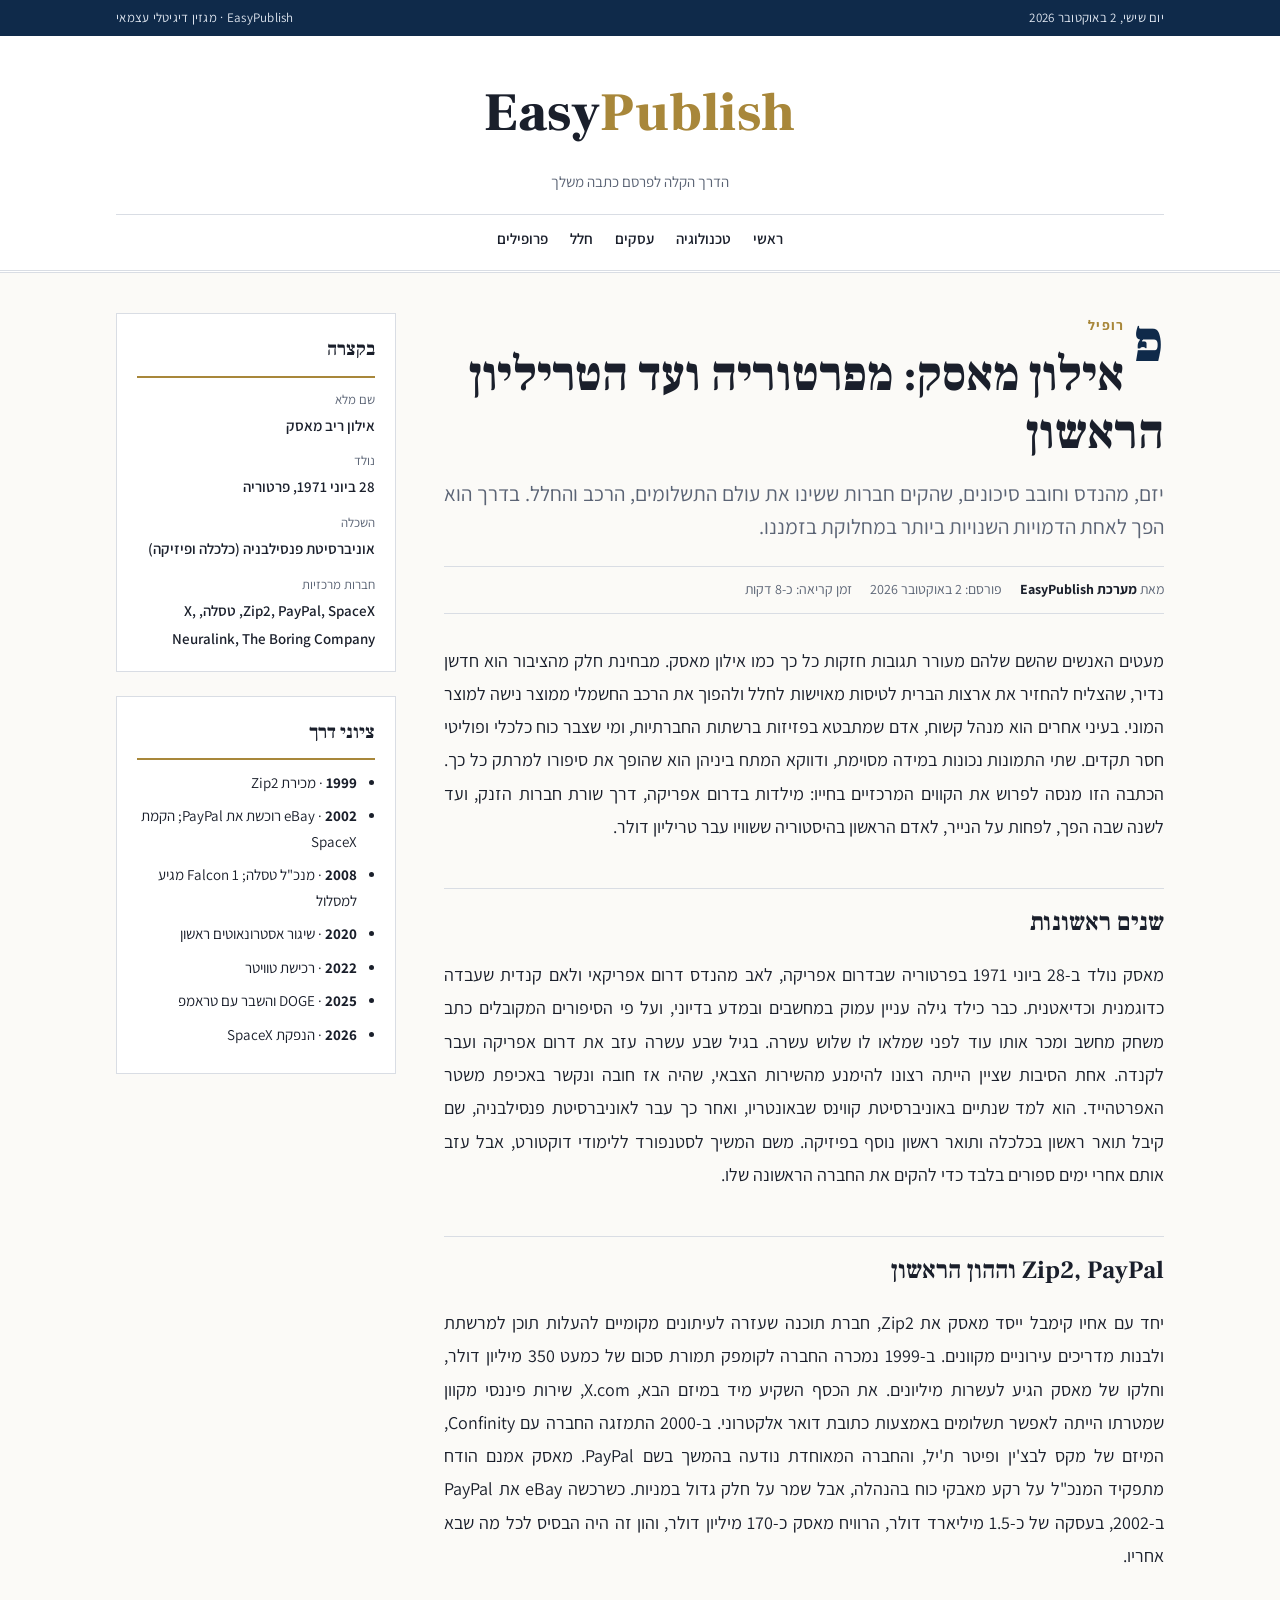
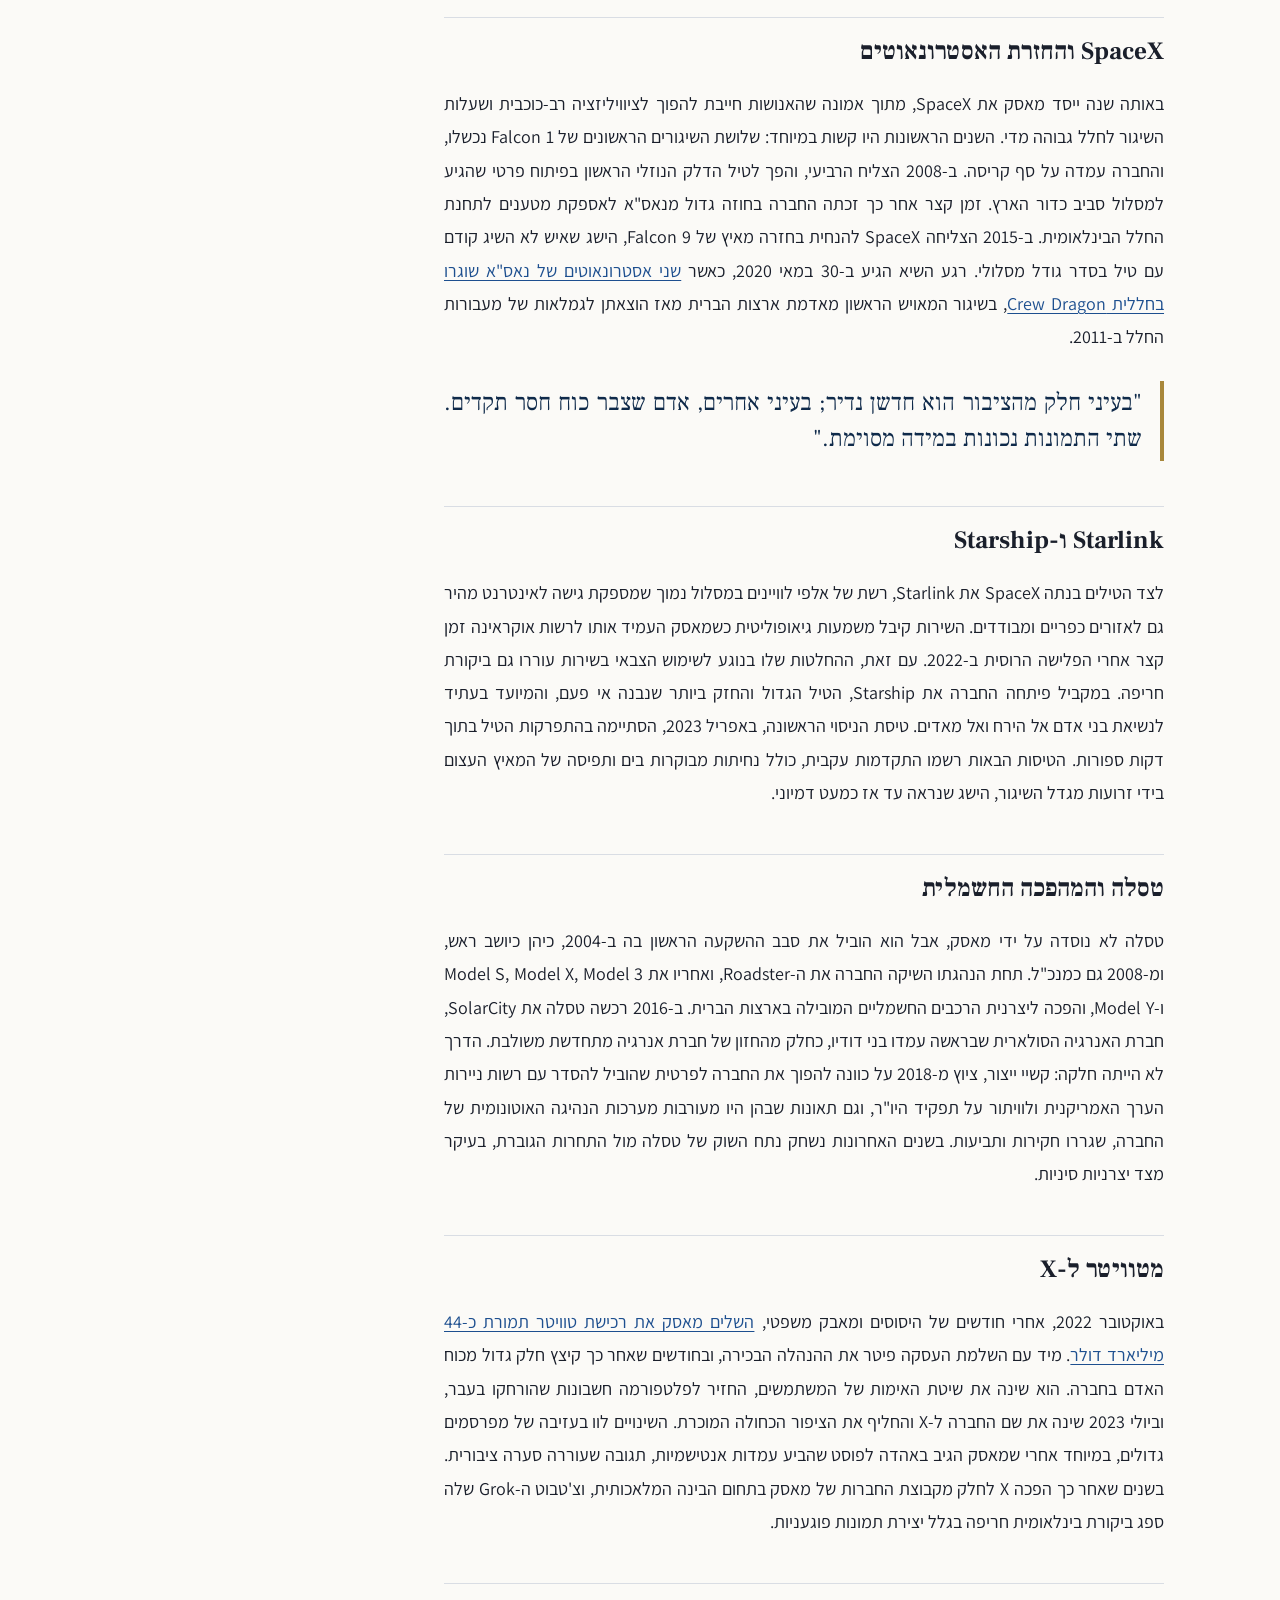
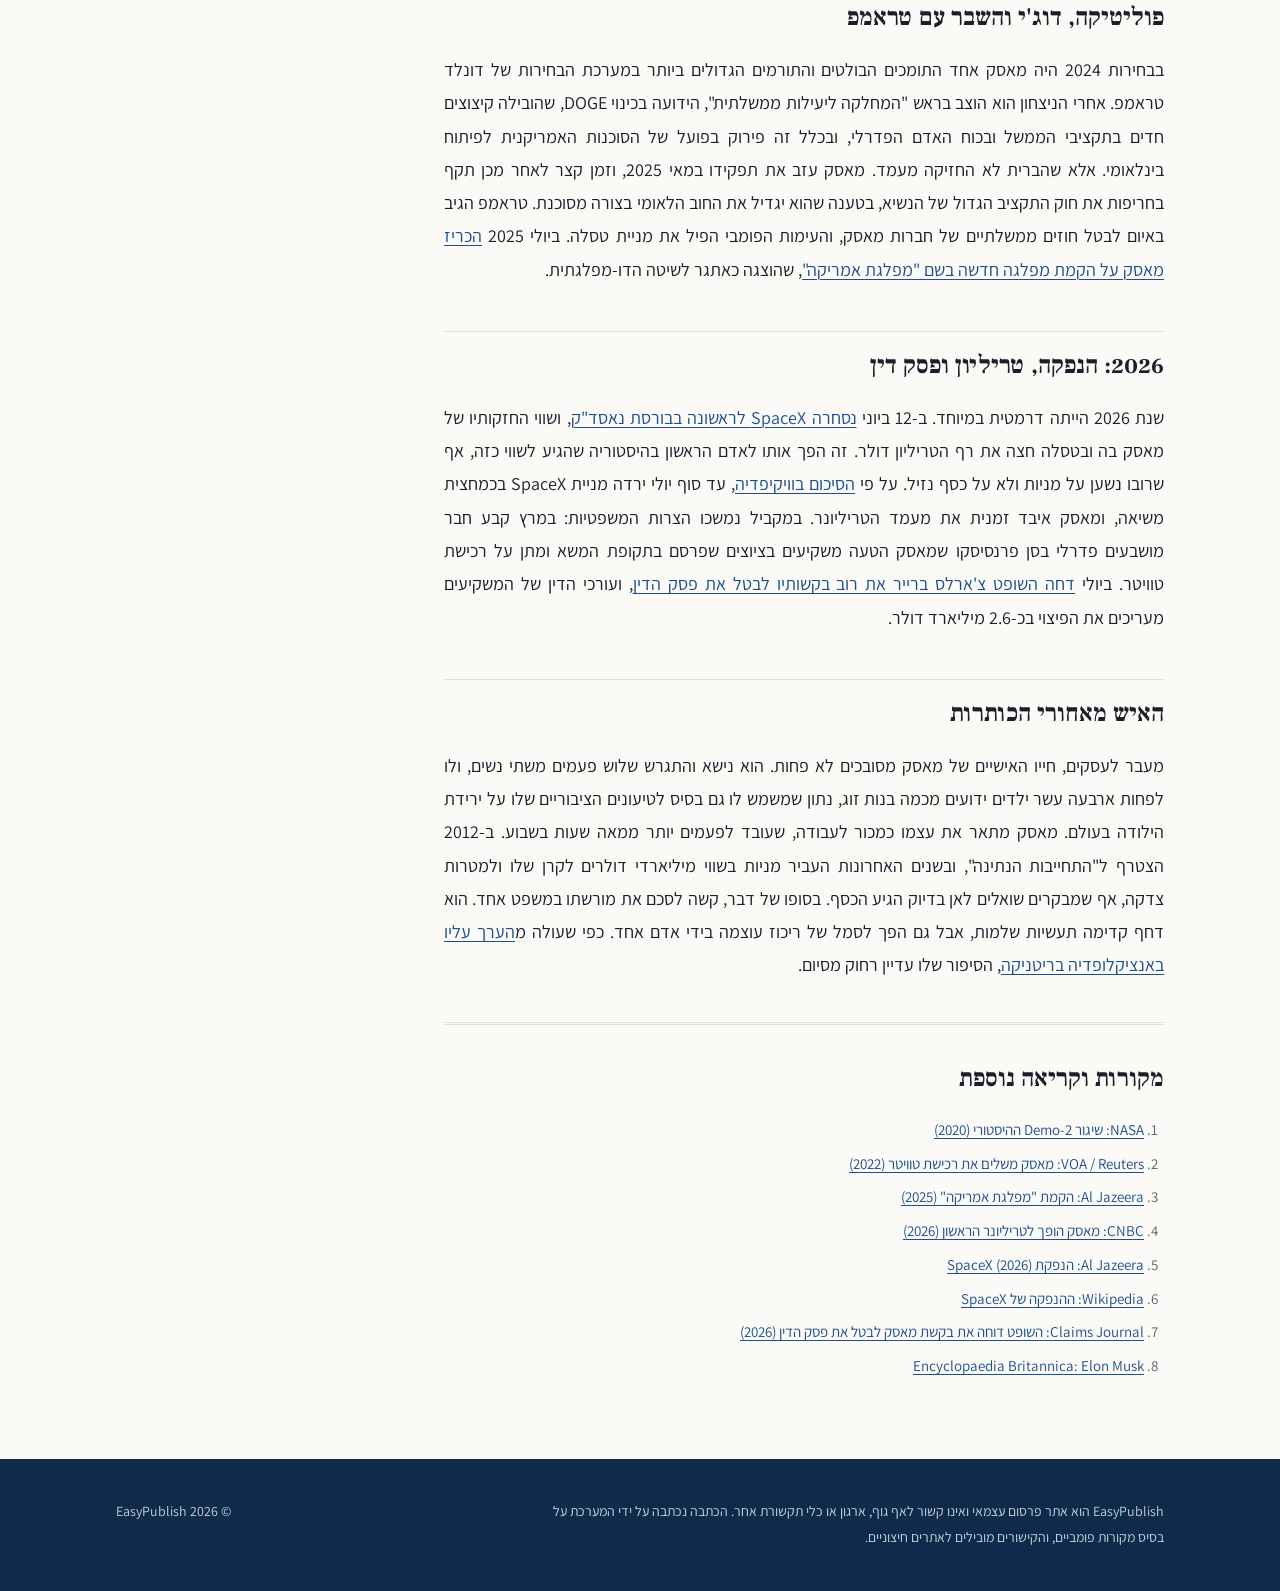
==== index.html @ aef3d110 "Add files via upload" ====
<!doctype html>
<html lang="he" dir="rtl">
<head>
<meta charset="utf-8">
<meta name="viewport" content="width=device-width, initial-scale=1">
<title>EasyPublish | אילון מאסק</title>
<meta name="description" content="אילון מאסק: מפרטוריה ועד הטריליון הראשון. כתבה מקורית ב-EasyPublish.">
<link rel="preconnect" href="https://fonts.googleapis.com">
<link rel="preconnect" href="https://fonts.gstatic.com" crossorigin>
<link href="https://fonts.googleapis.com/css2?family=Frank+Ruhl+Libre:wght@500;700;900&family=Assistant:wght@400;600;700&display=swap" rel="stylesheet">
<style>
  :root{
    --ink:#1a1f2b; --muted:#5b6475; --line:#d9dde4; --paper:#fbfaf7; --navy:#0f2a4a; --accent:#a8873a; --link:#1d4f8f; --card:#ffffff;
  }
  @media (prefers-color-scheme: dark){
    :root:not([data-theme="light"]){
      --ink:#e8eaee; --muted:#a3abb9; --line:#2c3442; --paper:#11151c; --navy:#0b1d33; --accent:#c9a65a; --link:#8db8f0; --card:#171c25;
    }
  }
  *{box-sizing:border-box}
  body{margin:0;background:var(--paper);color:var(--ink);font-family:"Assistant",system-ui,sans-serif;line-height:1.85;font-size:18px}
  a{color:var(--link);text-decoration:underline;text-decoration-thickness:1px;text-underline-offset:3px}
  a:hover{text-decoration-thickness:2px}
  .topbar{background:var(--navy);color:#dfe6f0;font-size:13px;letter-spacing:.02em}
  .topbar .wrap{display:flex;justify-content:space-between;gap:12px;padding:6px 16px;flex-wrap:wrap}
  header.masthead{border-bottom:3px double var(--line);background:var(--card)}
  .masthead .wrap{text-align:center;padding:28px 16px 18px}
  .brand{font-family:"Frank Ruhl Libre",serif;font-weight:900;font-size:clamp(34px,6vw,54px);letter-spacing:.01em;margin:0;color:var(--ink)}
  .brand span{color:var(--accent)}
  .tagline{margin:4px 0 0;color:var(--muted);font-size:15px}
  nav.sections{border-top:1px solid var(--line);margin-top:18px;padding-top:10px;display:flex;justify-content:center;gap:22px;flex-wrap:wrap;font-weight:600;font-size:15px}
  nav.sections a{color:var(--ink);text-decoration:none}
  .wrap{max-width:1080px;margin:0 auto}
  main .wrap{display:grid;grid-template-columns:minmax(0,1fr) 280px;gap:48px;padding:40px 16px 64px}
  @media (max-width:860px){main .wrap{grid-template-columns:1fr;gap:32px}}
  .kicker{color:var(--accent);font-weight:700;font-size:14px;letter-spacing:.08em;margin:0 0 8px}
  h1{font-family:"Frank Ruhl Libre",serif;font-weight:900;font-size:clamp(32px,5vw,48px);line-height:1.2;margin:0 0 14px}
  .dek{font-size:21px;color:var(--muted);margin:0 0 22px;line-height:1.6}
  .byline{display:flex;gap:10px 18px;flex-wrap:wrap;font-size:14px;color:var(--muted);border-top:1px solid var(--line);border-bottom:1px solid var(--line);padding:10px 0;margin-bottom:30px}
  .byline strong{color:var(--ink)}
  article p{margin:0 0 1.3em;text-align:justify}
  article p:first-of-type::first-letter{font-family:"Frank Ruhl Libre",serif;float:right;font-size:4.2em;line-height:.85;margin:6px 0 0 10px;color:var(--navy);font-weight:900}
  @media (prefers-color-scheme: dark){:root:not([data-theme="light"]) article p:first-of-type::first-letter{color:var(--accent)}}
  article h2{font-family:"Frank Ruhl Libre",serif;font-size:25px;margin:1.8em 0 .5em;padding-top:.4em;border-top:1px solid var(--line)}
  .pull{font-family:"Frank Ruhl Libre",serif;font-size:24px;line-height:1.5;border-right:4px solid var(--accent);padding:4px 18px 4px 0;margin:28px 0;color:var(--navy)}
  @media (prefers-color-scheme: dark){:root:not([data-theme="light"]) .pull{color:var(--ink)}}
  aside .box{background:var(--card);border:1px solid var(--line);padding:18px 20px;margin-bottom:24px}
  aside h3{font-family:"Frank Ruhl Libre",serif;font-size:19px;margin:0 0 10px;padding-bottom:8px;border-bottom:2px solid var(--accent)}
  aside dl{margin:0;font-size:15px}
  aside dt{color:var(--muted);font-size:13px;margin-top:10px}
  aside dd{margin:0;font-weight:600}
  aside ul{margin:0;padding:0 18px 0 0;font-size:15px;line-height:1.7}
  aside li{margin-bottom:8px}
  .sources{margin-top:40px;padding-top:20px;border-top:3px double var(--line)}
  .sources h2{border:0;margin-top:0}
  .sources ol{padding-right:20px;font-size:15px;color:var(--muted)}
  .sources li{margin-bottom:6px}
  footer{background:var(--navy);color:#c7d1df;font-size:14px}
  footer .wrap{padding:26px 16px;display:flex;justify-content:space-between;gap:16px;flex-wrap:wrap}
  footer a{color:#e4ecf7}
  .note{max-width:620px}
</style>
</head>
<body>
<div class="topbar"><div class="wrap"><span>יום שישי, 2 באוקטובר 2026</span><span>EasyPublish · מגזין דיגיטלי עצמאי</span></div></div>

<header class="masthead"><div class="wrap">
  <p class="brand">Easy<span>Publish</span></p>
  <p class="tagline">הדרך הקלה לפרסם כתבה משלך</p>
  <nav class="sections" aria-label="מדורים">
    <a href="#">ראשי</a><a href="#">טכנולוגיה</a><a href="#">עסקים</a><a href="#">חלל</a><a href="#">פרופילים</a>
  </nav>
</div></header>

<main><div class="wrap">
<article>
  <p class="kicker">פרופיל</p>
  <h1>אילון מאסק: מפרטוריה ועד הטריליון הראשון</h1>
  <p class="dek">יזם, מהנדס וחובב סיכונים, שהקים חברות ששינו את עולם התשלומים, הרכב והחלל. בדרך הוא הפך לאחת הדמויות השנויות ביותר במחלוקת בזמננו.</p>
  <div class="byline"><span>מאת <strong>מערכת EasyPublish</strong></span><span>פורסם: 2 באוקטובר 2026</span><span>זמן קריאה: כ-8 דקות</span></div>

  <p>מעטים האנשים שהשם שלהם מעורר תגובות חזקות כל כך כמו אילון מאסק. מבחינת חלק מהציבור הוא חדשן נדיר, שהצליח להחזיר את ארצות הברית לטיסות מאוישות לחלל ולהפוך את הרכב החשמלי ממוצר נישה למוצר המוני. בעיני אחרים הוא מנהל קשוח, אדם שמתבטא בפזיזות ברשתות החברתיות, ומי שצבר כוח כלכלי ופוליטי חסר תקדים. שתי התמונות נכונות במידה מסוימת, ודווקא המתח ביניהן הוא שהופך את סיפורו למרתק כל כך. הכתבה הזו מנסה לפרוש את הקווים המרכזיים בחייו: מילדות בדרום אפריקה, דרך שורת חברות הזנק, ועד לשנה שבה הפך, לפחות על הנייר, לאדם הראשון בהיסטוריה ששוויו עבר טריליון דולר.</p>

  <h2>שנים ראשונות</h2>
  <p>מאסק נולד ב-28 ביוני 1971 בפרטוריה שבדרום אפריקה, לאב מהנדס דרום אפריקאי ולאם קנדית שעבדה כדוגמנית וכדיאטנית. כבר כילד גילה עניין עמוק במחשבים ובמדע בדיוני, ועל פי הסיפורים המקובלים כתב משחק מחשב ומכר אותו עוד לפני שמלאו לו שלוש עשרה. בגיל שבע עשרה עזב את דרום אפריקה ועבר לקנדה. אחת הסיבות שציין הייתה רצונו להימנע מהשירות הצבאי, שהיה אז חובה ונקשר באכיפת משטר האפרטהייד. הוא למד שנתיים באוניברסיטת קווינס שבאונטריו, ואחר כך עבר לאוניברסיטת פנסילבניה, שם קיבל תואר ראשון בכלכלה ותואר ראשון נוסף בפיזיקה. משם המשיך לסטנפורד ללימודי דוקטורט, אבל עזב אותם אחרי ימים ספורים בלבד כדי להקים את החברה הראשונה שלו.</p>

  <h2>Zip2, PayPal וההון הראשון</h2>
  <p>יחד עם אחיו קימבל ייסד מאסק את Zip2, חברת תוכנה שעזרה לעיתונים מקומיים להעלות תוכן למרשתת ולבנות מדריכים עירוניים מקוונים. ב-1999 נמכרה החברה לקומפק תמורת סכום של כמעט 350 מיליון דולר, וחלקו של מאסק הגיע לעשרות מיליונים. את הכסף השקיע מיד במיזם הבא, X.com, שירות פיננסי מקוון שמטרתו הייתה לאפשר תשלומים באמצעות כתובת דואר אלקטרוני. ב-2000 התמזגה החברה עם Confinity, המיזם של מקס לבצ'ין ופיטר ת'יל, והחברה המאוחדת נודעה בהמשך בשם PayPal. מאסק אמנם הודח מתפקיד המנכ"ל על רקע מאבקי כוח בהנהלה, אבל שמר על חלק גדול במניות. כשרכשה eBay את PayPal ב-2002, בעסקה של כ-1.5 מיליארד דולר, הרוויח מאסק כ-170 מיליון דולר, והון זה היה הבסיס לכל מה שבא אחריו.</p>

  <h2>SpaceX והחזרת האסטרונאוטים</h2>
  <p>באותה שנה ייסד מאסק את SpaceX, מתוך אמונה שהאנושות חייבת להפוך לציוויליזציה רב-כוכבית ושעלות השיגור לחלל גבוהה מדי. השנים הראשונות היו קשות במיוחד: שלושת השיגורים הראשונים של Falcon 1 נכשלו, והחברה עמדה על סף קריסה. ב-2008 הצליח הרביעי, והפך לטיל הדלק הנוזלי הראשון בפיתוח פרטי שהגיע למסלול סביב כדור הארץ. זמן קצר אחר כך זכתה החברה בחוזה גדול מנאס"א לאספקת מטענים לתחנת החלל הבינלאומית. ב-2015 הצליחה SpaceX להנחית בחזרה מאיץ של Falcon 9, הישג שאיש לא השיג קודם עם טיל בסדר גודל מסלולי. רגע השיא הגיע ב-30 במאי 2020, כאשר <a href="https://www.nasa.gov/news-release/nasa-astronauts-launch-from-america-in-historic-test-flight-of-spacex-crew-dragon/" target="_blank" rel="noopener">שני אסטרונאוטים של נאס"א שוגרו בחללית Crew Dragon</a>, בשיגור המאויש הראשון מאדמת ארצות הברית מאז הוצאתן לגמלאות של מעבורות החלל ב-2011.</p>

  <p class="pull">"בעיני חלק מהציבור הוא חדשן נדיר; בעיני אחרים, אדם שצבר כוח חסר תקדים. שתי התמונות נכונות במידה מסוימת."</p>

  <h2>Starlink ו-Starship</h2>
  <p>לצד הטילים בנתה SpaceX את Starlink, רשת של אלפי לוויינים במסלול נמוך שמספקת גישה לאינטרנט מהיר גם לאזורים כפריים ומבודדים. השירות קיבל משמעות גיאופוליטית כשמאסק העמיד אותו לרשות אוקראינה זמן קצר אחרי הפלישה הרוסית ב-2022. עם זאת, ההחלטות שלו בנוגע לשימוש הצבאי בשירות עוררו גם ביקורת חריפה. במקביל פיתחה החברה את Starship, הטיל הגדול והחזק ביותר שנבנה אי פעם, והמיועד בעתיד לנשיאת בני אדם אל הירח ואל מאדים. טיסת הניסוי הראשונה, באפריל 2023, הסתיימה בהתפרקות הטיל בתוך דקות ספורות. הטיסות הבאות רשמו התקדמות עקבית, כולל נחיתות מבוקרות בים ותפיסה של המאיץ העצום בידי זרועות מגדל השיגור, הישג שנראה עד אז כמעט דמיוני.</p>

  <h2>טסלה והמהפכה החשמלית</h2>
  <p>טסלה לא נוסדה על ידי מאסק, אבל הוא הוביל את סבב ההשקעה הראשון בה ב-2004, כיהן כיושב ראש, ומ-2008 גם כמנכ"ל. תחת הנהגתו השיקה החברה את ה-Roadster, ואחריו את Model S, Model X, Model 3 ו-Model Y, והפכה ליצרנית הרכבים החשמליים המובילה בארצות הברית. ב-2016 רכשה טסלה את SolarCity, חברת האנרגיה הסולארית שבראשה עמדו בני דודיו, כחלק מהחזון של חברת אנרגיה מתחדשת משולבת. הדרך לא הייתה חלקה: קשיי ייצור, ציוץ מ-2018 על כוונה להפוך את החברה לפרטית שהוביל להסדר עם רשות ניירות הערך האמריקנית ולוויתור על תפקיד היו"ר, וגם תאונות שבהן היו מעורבות מערכות הנהיגה האוטונומית של החברה, שגררו חקירות ותביעות. בשנים האחרונות נשחק נתח השוק של טסלה מול התחרות הגוברת, בעיקר מצד יצרניות סיניות.</p>

  <h2>מטוויטר ל-X</h2>
  <p>באוקטובר 2022, אחרי חודשים של היסוסים ומאבק משפטי, <a href="https://www.voanews.com/a/elon-musk-completes-44-billion-acquisition-of-twitter/6809089.html" target="_blank" rel="noopener">השלים מאסק את רכישת טוויטר תמורת כ-44 מיליארד דולר</a>. מיד עם השלמת העסקה פיטר את ההנהלה הבכירה, ובחודשים שאחר כך קיצץ חלק גדול מכוח האדם בחברה. הוא שינה את שיטת האימות של המשתמשים, החזיר לפלטפורמה חשבונות שהורחקו בעבר, וביולי 2023 שינה את שם החברה ל-X והחליף את הציפור הכחולה המוכרת. השינויים לוו בעזיבה של מפרסמים גדולים, במיוחד אחרי שמאסק הגיב באהדה לפוסט שהביע עמדות אנטישמיות, תגובה שעוררה סערה ציבורית. בשנים שאחר כך הפכה X לחלק מקבוצת החברות של מאסק בתחום הבינה המלאכותית, וצ'טבוט ה-Grok שלה ספג ביקורת בינלאומית חריפה בגלל יצירת תמונות פוגעניות.</p>

  <h2>פוליטיקה, דוג'י והשבר עם טראמפ</h2>
  <p>בבחירות 2024 היה מאסק אחד התומכים הבולטים והתורמים הגדולים ביותר במערכת הבחירות של דונלד טראמפ. אחרי הניצחון הוא הוצב בראש "המחלקה ליעילות ממשלתית", הידועה בכינוי DOGE, שהובילה קיצוצים חדים בתקציבי הממשל ובכוח האדם הפדרלי, ובכלל זה פירוק בפועל של הסוכנות האמריקנית לפיתוח בינלאומי. אלא שהברית לא החזיקה מעמד. מאסק עזב את תפקידו במאי 2025, וזמן קצר לאחר מכן תקף בחריפות את חוק התקציב הגדול של הנשיא, בטענה שהוא יגדיל את החוב הלאומי בצורה מסוכנת. טראמפ הגיב באיום לבטל חוזים ממשלתיים של חברות מאסק, והעימות הפומבי הפיל את מניית טסלה. ביולי 2025 <a href="https://www.aljazeera.com/news/2025/7/6/elon-musk-launches-the-america-party-as-feud-with-trump-escalates" target="_blank" rel="noopener">הכריז מאסק על הקמת מפלגה חדשה בשם "מפלגת אמריקה"</a>, שהוצגה כאתגר לשיטה הדו-מפלגתית.</p>

  <h2>2026: הנפקה, טריליון ופסק דין</h2>
  <p>שנת 2026 הייתה דרמטית במיוחד. ב-12 ביוני <a href="https://www.cnbc.com/2026/06/12/elon-musk-trillionaire-spacex.html" target="_blank" rel="noopener">נסחרה SpaceX לראשונה בבורסת נאסד"ק</a>, ושווי החזקותיו של מאסק בה ובטסלה חצה את רף הטריליון דולר. זה הפך אותו לאדם הראשון בהיסטוריה שהגיע לשווי כזה, אף שרובו נשען על מניות ולא על כסף נזיל. על פי <a href="https://en.wikipedia.org/wiki/Initial_public_offering_of_SpaceX" target="_blank" rel="noopener">הסיכום בוויקיפדיה</a>, עד סוף יולי ירדה מניית SpaceX בכמחצית משיאה, ומאסק איבד זמנית את מעמד הטריליונר. במקביל נמשכו הצרות המשפטיות: במרץ קבע חבר מושבעים פדרלי בסן פרנסיסקו שמאסק הטעה משקיעים בציוצים שפרסם בתקופת המשא ומתן על רכישת טוויטר. ביולי <a href="https://www.claimsjournal.com/news/national/2026/07/07/338626.htm" target="_blank" rel="noopener">דחה השופט צ'ארלס ברייר את רוב בקשותיו לבטל את פסק הדין</a>, ועורכי הדין של המשקיעים מעריכים את הפיצוי בכ-2.6 מיליארד דולר.</p>

  <h2>האיש מאחורי הכותרות</h2>
  <p>מעבר לעסקים, חייו האישיים של מאסק מסובכים לא פחות. הוא נישא והתגרש שלוש פעמים משתי נשים, ולו לפחות ארבעה עשר ילדים ידועים מכמה בנות זוג, נתון שמשמש לו גם בסיס לטיעונים הציבוריים שלו על ירידת הילודה בעולם. מאסק מתאר את עצמו כמכור לעבודה, שעובד לפעמים יותר ממאה שעות בשבוע. ב-2012 הצטרף ל"התחייבות הנתינה", ובשנים האחרונות העביר מניות בשווי מיליארדי דולרים לקרן שלו ולמטרות צדקה, אף שמבקרים שואלים לאן בדיוק הגיע הכסף. בסופו של דבר, קשה לסכם את מורשתו במשפט אחד. הוא דחף קדימה תעשיות שלמות, אבל גם הפך לסמל של ריכוז עוצמה בידי אדם אחד. כפי שעולה מ<a href="https://www.britannica.com/money/Elon-Musk" target="_blank" rel="noopener">הערך עליו באנציקלופדיה בריטניקה</a>, הסיפור שלו עדיין רחוק מסיום.</p>

  <section class="sources">
    <h2>מקורות וקריאה נוספת</h2>
    <ol>
      <li><a href="https://www.nasa.gov/news-release/nasa-astronauts-launch-from-america-in-historic-test-flight-of-spacex-crew-dragon/" target="_blank" rel="noopener">NASA: שיגור Demo-2 ההיסטורי (2020)</a></li>
      <li><a href="https://www.voanews.com/a/elon-musk-completes-44-billion-acquisition-of-twitter/6809089.html" target="_blank" rel="noopener">VOA / Reuters: מאסק משלים את רכישת טוויטר (2022)</a></li>
      <li><a href="https://www.aljazeera.com/news/2025/7/6/elon-musk-launches-the-america-party-as-feud-with-trump-escalates" target="_blank" rel="noopener">Al Jazeera: הקמת "מפלגת אמריקה" (2025)</a></li>
      <li><a href="https://www.cnbc.com/2026/06/12/elon-musk-trillionaire-spacex.html" target="_blank" rel="noopener">CNBC: מאסק הופך לטריליונר הראשון (2026)</a></li>
      <li><a href="https://www.aljazeera.com/economy/2026/6/12/spacex-ipo-debuts-in-us-markets-musk-becomes-worlds-first-trillionaire" target="_blank" rel="noopener">Al Jazeera: הנפקת SpaceX (2026)</a></li>
      <li><a href="https://en.wikipedia.org/wiki/Initial_public_offering_of_SpaceX" target="_blank" rel="noopener">Wikipedia: ההנפקה של SpaceX</a></li>
      <li><a href="https://www.claimsjournal.com/news/national/2026/07/07/338626.htm" target="_blank" rel="noopener">Claims Journal: השופט דוחה את בקשת מאסק לבטל את פסק הדין (2026)</a></li>
      <li><a href="https://www.britannica.com/money/Elon-Musk" target="_blank" rel="noopener">Encyclopaedia Britannica: Elon Musk</a></li>
    </ol>
  </section>
</article>

<aside>
  <div class="box">
    <h3>בקצרה</h3>
    <dl>
      <dt>שם מלא</dt><dd>אילון ריב מאסק</dd>
      <dt>נולד</dt><dd>28 ביוני 1971, פרטוריה</dd>
      <dt>השכלה</dt><dd>אוניברסיטת פנסילבניה (כלכלה ופיזיקה)</dd>
      <dt>חברות מרכזיות</dt><dd>Zip2, PayPal, SpaceX, טסלה, X, Neuralink, The Boring Company</dd>
    </dl>
  </div>
  <div class="box">
    <h3>ציוני דרך</h3>
    <ul>
      <li><strong>1999</strong> · מכירת Zip2</li>
      <li><strong>2002</strong> · eBay רוכשת את PayPal; הקמת SpaceX</li>
      <li><strong>2008</strong> · מנכ"ל טסלה; Falcon 1 מגיע למסלול</li>
      <li><strong>2020</strong> · שיגור אסטרונאוטים ראשון</li>
      <li><strong>2022</strong> · רכישת טוויטר</li>
      <li><strong>2025</strong> · DOGE והשבר עם טראמפ</li>
      <li><strong>2026</strong> · הנפקת SpaceX</li>
    </ul>
  </div>
</aside>
</div></main>

<footer><div class="wrap">
  <p class="note">EasyPublish הוא אתר פרסום עצמאי ואינו קשור לאף גוף, ארגון או כלי תקשורת אחר. הכתבה נכתבה על ידי המערכת על בסיס מקורות פומביים, והקישורים מובילים לאתרים חיצוניים.</p>
  <p>© 2026 EasyPublish</p>
</div></footer>
</body>
</html>
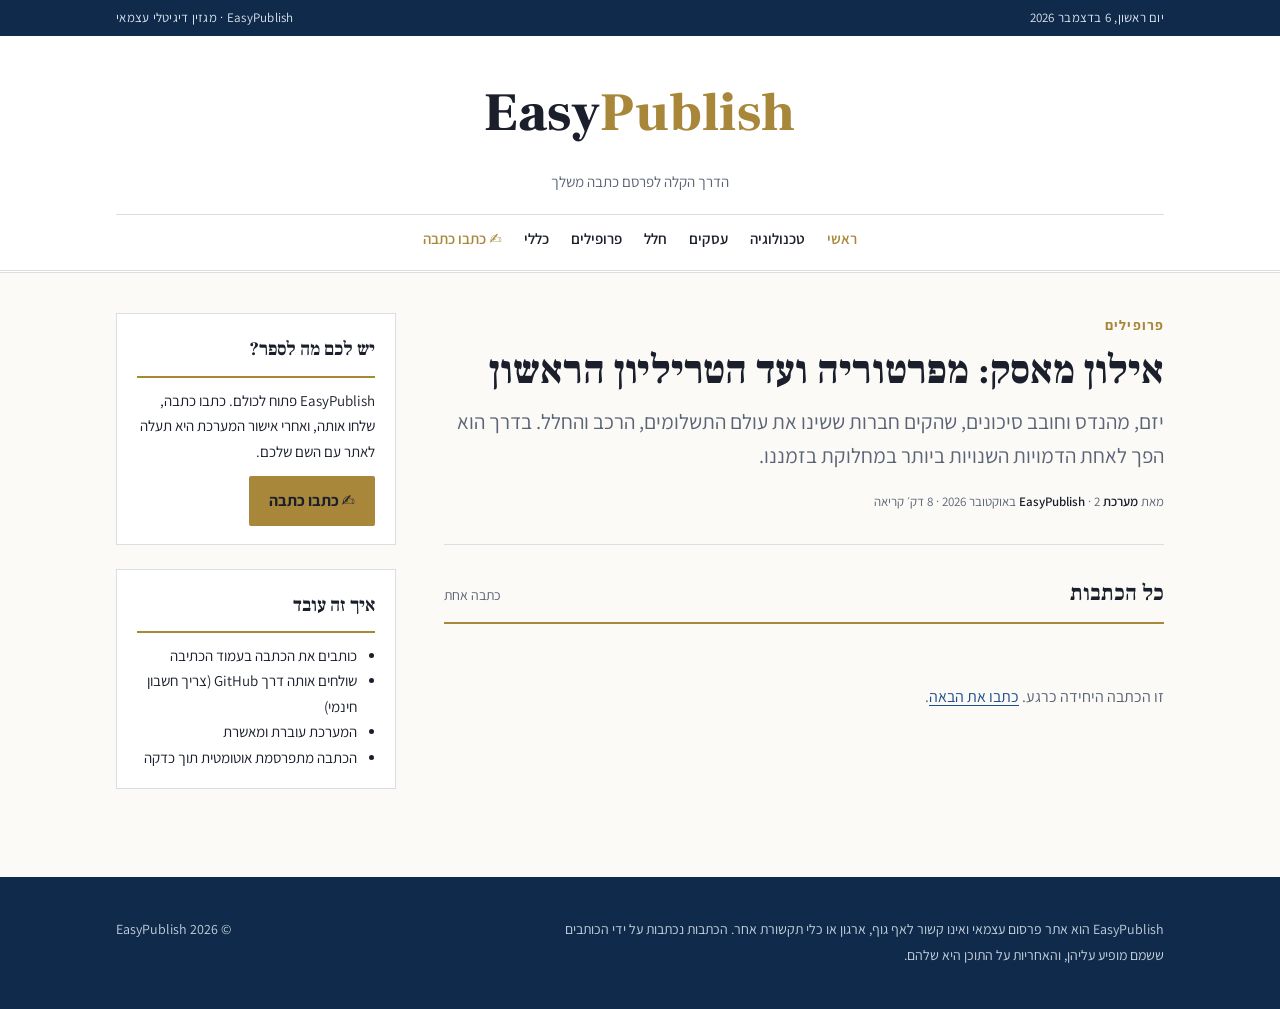
==== commit 2ec61964: "Turn EasyPublish into a community magazine anyone can write for - Homepage lists articles from artic" ====
--- a/index.html
+++ b/index.html
@@ -3,156 +3,96 @@
 <head>
 <meta charset="utf-8">
 <meta name="viewport" content="width=device-width, initial-scale=1">
-<title>EasyPublish | אילון מאסק</title>
-<meta name="description" content="אילון מאסק: מפרטוריה ועד הטריליון הראשון. כתבה מקורית ב-EasyPublish.">
+<title>EasyPublish | מגזין קהילתי</title>
+<meta name="description" content="EasyPublish: מגזין דיגיטלי עצמאי שבו כל אחד יכול לפרסם כתבה משלו.">
 <link rel="preconnect" href="https://fonts.googleapis.com">
 <link rel="preconnect" href="https://fonts.gstatic.com" crossorigin>
 <link href="https://fonts.googleapis.com/css2?family=Frank+Ruhl+Libre:wght@500;700;900&family=Assistant:wght@400;600;700&display=swap" rel="stylesheet">
-<style>
-  :root{
-    --ink:#1a1f2b; --muted:#5b6475; --line:#d9dde4; --paper:#fbfaf7; --navy:#0f2a4a; --accent:#a8873a; --link:#1d4f8f; --card:#ffffff;
-  }
-  @media (prefers-color-scheme: dark){
-    :root:not([data-theme="light"]){
-      --ink:#e8eaee; --muted:#a3abb9; --line:#2c3442; --paper:#11151c; --navy:#0b1d33; --accent:#c9a65a; --link:#8db8f0; --card:#171c25;
-    }
-  }
-  *{box-sizing:border-box}
-  body{margin:0;background:var(--paper);color:var(--ink);font-family:"Assistant",system-ui,sans-serif;line-height:1.85;font-size:18px}
-  a{color:var(--link);text-decoration:underline;text-decoration-thickness:1px;text-underline-offset:3px}
-  a:hover{text-decoration-thickness:2px}
-  .topbar{background:var(--navy);color:#dfe6f0;font-size:13px;letter-spacing:.02em}
-  .topbar .wrap{display:flex;justify-content:space-between;gap:12px;padding:6px 16px;flex-wrap:wrap}
-  header.masthead{border-bottom:3px double var(--line);background:var(--card)}
-  .masthead .wrap{text-align:center;padding:28px 16px 18px}
-  .brand{font-family:"Frank Ruhl Libre",serif;font-weight:900;font-size:clamp(34px,6vw,54px);letter-spacing:.01em;margin:0;color:var(--ink)}
-  .brand span{color:var(--accent)}
-  .tagline{margin:4px 0 0;color:var(--muted);font-size:15px}
-  nav.sections{border-top:1px solid var(--line);margin-top:18px;padding-top:10px;display:flex;justify-content:center;gap:22px;flex-wrap:wrap;font-weight:600;font-size:15px}
-  nav.sections a{color:var(--ink);text-decoration:none}
-  .wrap{max-width:1080px;margin:0 auto}
-  main .wrap{display:grid;grid-template-columns:minmax(0,1fr) 280px;gap:48px;padding:40px 16px 64px}
-  @media (max-width:860px){main .wrap{grid-template-columns:1fr;gap:32px}}
-  .kicker{color:var(--accent);font-weight:700;font-size:14px;letter-spacing:.08em;margin:0 0 8px}
-  h1{font-family:"Frank Ruhl Libre",serif;font-weight:900;font-size:clamp(32px,5vw,48px);line-height:1.2;margin:0 0 14px}
-  .dek{font-size:21px;color:var(--muted);margin:0 0 22px;line-height:1.6}
-  .byline{display:flex;gap:10px 18px;flex-wrap:wrap;font-size:14px;color:var(--muted);border-top:1px solid var(--line);border-bottom:1px solid var(--line);padding:10px 0;margin-bottom:30px}
-  .byline strong{color:var(--ink)}
-  article p{margin:0 0 1.3em;text-align:justify}
-  article p:first-of-type::first-letter{font-family:"Frank Ruhl Libre",serif;float:right;font-size:4.2em;line-height:.85;margin:6px 0 0 10px;color:var(--navy);font-weight:900}
-  @media (prefers-color-scheme: dark){:root:not([data-theme="light"]) article p:first-of-type::first-letter{color:var(--accent)}}
-  article h2{font-family:"Frank Ruhl Libre",serif;font-size:25px;margin:1.8em 0 .5em;padding-top:.4em;border-top:1px solid var(--line)}
-  .pull{font-family:"Frank Ruhl Libre",serif;font-size:24px;line-height:1.5;border-right:4px solid var(--accent);padding:4px 18px 4px 0;margin:28px 0;color:var(--navy)}
-  @media (prefers-color-scheme: dark){:root:not([data-theme="light"]) .pull{color:var(--ink)}}
-  aside .box{background:var(--card);border:1px solid var(--line);padding:18px 20px;margin-bottom:24px}
-  aside h3{font-family:"Frank Ruhl Libre",serif;font-size:19px;margin:0 0 10px;padding-bottom:8px;border-bottom:2px solid var(--accent)}
-  aside dl{margin:0;font-size:15px}
-  aside dt{color:var(--muted);font-size:13px;margin-top:10px}
-  aside dd{margin:0;font-weight:600}
-  aside ul{margin:0;padding:0 18px 0 0;font-size:15px;line-height:1.7}
-  aside li{margin-bottom:8px}
-  .sources{margin-top:40px;padding-top:20px;border-top:3px double var(--line)}
-  .sources h2{border:0;margin-top:0}
-  .sources ol{padding-right:20px;font-size:15px;color:var(--muted)}
-  .sources li{margin-bottom:6px}
-  footer{background:var(--navy);color:#c7d1df;font-size:14px}
-  footer .wrap{padding:26px 16px;display:flex;justify-content:space-between;gap:16px;flex-wrap:wrap}
-  footer a{color:#e4ecf7}
-  .note{max-width:620px}
-</style>
+<link rel="stylesheet" href="style.css">
 </head>
 <body>
-<div class="topbar"><div class="wrap"><span>יום שישי, 2 באוקטובר 2026</span><span>EasyPublish · מגזין דיגיטלי עצמאי</span></div></div>
+<div class="topbar"><div class="wrap"><span id="today"></span><span>EasyPublish · מגזין דיגיטלי עצמאי</span></div></div>
 
 <header class="masthead"><div class="wrap">
-  <p class="brand">Easy<span>Publish</span></p>
+  <p class="brand"><a href="./">Easy<span>Publish</span></a></p>
   <p class="tagline">הדרך הקלה לפרסם כתבה משלך</p>
-  <nav class="sections" aria-label="מדורים">
-    <a href="#">ראשי</a><a href="#">טכנולוגיה</a><a href="#">עסקים</a><a href="#">חלל</a><a href="#">פרופילים</a>
-  </nav>
+  <nav class="sections" aria-label="מדורים" id="nav"></nav>
 </div></header>
 
-<main><div class="wrap">
-<article>
-  <p class="kicker">פרופיל</p>
-  <h1>אילון מאסק: מפרטוריה ועד הטריליון הראשון</h1>
-  <p class="dek">יזם, מהנדס וחובב סיכונים, שהקים חברות ששינו את עולם התשלומים, הרכב והחלל. בדרך הוא הפך לאחת הדמויות השנויות ביותר במחלוקת בזמננו.</p>
-  <div class="byline"><span>מאת <strong>מערכת EasyPublish</strong></span><span>פורסם: 2 באוקטובר 2026</span><span>זמן קריאה: כ-8 דקות</span></div>
+<main><div class="wrap page-grid">
+  <section>
+    <div id="lead"></div>
+    <h2 class="section-title"><span id="listTitle">כל הכתבות</span><small id="count"></small></h2>
+    <div class="cards" id="cards"></div>
+  </section>
 
-  <p>מעטים האנשים שהשם שלהם מעורר תגובות חזקות כל כך כמו אילון מאסק. מבחינת חלק מהציבור הוא חדשן נדיר, שהצליח להחזיר את ארצות הברית לטיסות מאוישות לחלל ולהפוך את הרכב החשמלי ממוצר נישה למוצר המוני. בעיני אחרים הוא מנהל קשוח, אדם שמתבטא בפזיזות ברשתות החברתיות, ומי שצבר כוח כלכלי ופוליטי חסר תקדים. שתי התמונות נכונות במידה מסוימת, ודווקא המתח ביניהן הוא שהופך את סיפורו למרתק כל כך. הכתבה הזו מנסה לפרוש את הקווים המרכזיים בחייו: מילדות בדרום אפריקה, דרך שורת חברות הזנק, ועד לשנה שבה הפך, לפחות על הנייר, לאדם הראשון בהיסטוריה ששוויו עבר טריליון דולר.</p>
-
-  <h2>שנים ראשונות</h2>
-  <p>מאסק נולד ב-28 ביוני 1971 בפרטוריה שבדרום אפריקה, לאב מהנדס דרום אפריקאי ולאם קנדית שעבדה כדוגמנית וכדיאטנית. כבר כילד גילה עניין עמוק במחשבים ובמדע בדיוני, ועל פי הסיפורים המקובלים כתב משחק מחשב ומכר אותו עוד לפני שמלאו לו שלוש עשרה. בגיל שבע עשרה עזב את דרום אפריקה ועבר לקנדה. אחת הסיבות שציין הייתה רצונו להימנע מהשירות הצבאי, שהיה אז חובה ונקשר באכיפת משטר האפרטהייד. הוא למד שנתיים באוניברסיטת קווינס שבאונטריו, ואחר כך עבר לאוניברסיטת פנסילבניה, שם קיבל תואר ראשון בכלכלה ותואר ראשון נוסף בפיזיקה. משם המשיך לסטנפורד ללימודי דוקטורט, אבל עזב אותם אחרי ימים ספורים בלבד כדי להקים את החברה הראשונה שלו.</p>
-
-  <h2>Zip2, PayPal וההון הראשון</h2>
-  <p>יחד עם אחיו קימבל ייסד מאסק את Zip2, חברת תוכנה שעזרה לעיתונים מקומיים להעלות תוכן למרשתת ולבנות מדריכים עירוניים מקוונים. ב-1999 נמכרה החברה לקומפק תמורת סכום של כמעט 350 מיליון דולר, וחלקו של מאסק הגיע לעשרות מיליונים. את הכסף השקיע מיד במיזם הבא, X.com, שירות פיננסי מקוון שמטרתו הייתה לאפשר תשלומים באמצעות כתובת דואר אלקטרוני. ב-2000 התמזגה החברה עם Confinity, המיזם של מקס לבצ'ין ופיטר ת'יל, והחברה המאוחדת נודעה בהמשך בשם PayPal. מאסק אמנם הודח מתפקיד המנכ"ל על רקע מאבקי כוח בהנהלה, אבל שמר על חלק גדול במניות. כשרכשה eBay את PayPal ב-2002, בעסקה של כ-1.5 מיליארד דולר, הרוויח מאסק כ-170 מיליון דולר, והון זה היה הבסיס לכל מה שבא אחריו.</p>
-
-  <h2>SpaceX והחזרת האסטרונאוטים</h2>
-  <p>באותה שנה ייסד מאסק את SpaceX, מתוך אמונה שהאנושות חייבת להפוך לציוויליזציה רב-כוכבית ושעלות השיגור לחלל גבוהה מדי. השנים הראשונות היו קשות במיוחד: שלושת השיגורים הראשונים של Falcon 1 נכשלו, והחברה עמדה על סף קריסה. ב-2008 הצליח הרביעי, והפך לטיל הדלק הנוזלי הראשון בפיתוח פרטי שהגיע למסלול סביב כדור הארץ. זמן קצר אחר כך זכתה החברה בחוזה גדול מנאס"א לאספקת מטענים לתחנת החלל הבינלאומית. ב-2015 הצליחה SpaceX להנחית בחזרה מאיץ של Falcon 9, הישג שאיש לא השיג קודם עם טיל בסדר גודל מסלולי. רגע השיא הגיע ב-30 במאי 2020, כאשר <a href="https://www.nasa.gov/news-release/nasa-astronauts-launch-from-america-in-historic-test-flight-of-spacex-crew-dragon/" target="_blank" rel="noopener">שני אסטרונאוטים של נאס"א שוגרו בחללית Crew Dragon</a>, בשיגור המאויש הראשון מאדמת ארצות הברית מאז הוצאתן לגמלאות של מעבורות החלל ב-2011.</p>
-
-  <p class="pull">"בעיני חלק מהציבור הוא חדשן נדיר; בעיני אחרים, אדם שצבר כוח חסר תקדים. שתי התמונות נכונות במידה מסוימת."</p>
-
-  <h2>Starlink ו-Starship</h2>
-  <p>לצד הטילים בנתה SpaceX את Starlink, רשת של אלפי לוויינים במסלול נמוך שמספקת גישה לאינטרנט מהיר גם לאזורים כפריים ומבודדים. השירות קיבל משמעות גיאופוליטית כשמאסק העמיד אותו לרשות אוקראינה זמן קצר אחרי הפלישה הרוסית ב-2022. עם זאת, ההחלטות שלו בנוגע לשימוש הצבאי בשירות עוררו גם ביקורת חריפה. במקביל פיתחה החברה את Starship, הטיל הגדול והחזק ביותר שנבנה אי פעם, והמיועד בעתיד לנשיאת בני אדם אל הירח ואל מאדים. טיסת הניסוי הראשונה, באפריל 2023, הסתיימה בהתפרקות הטיל בתוך דקות ספורות. הטיסות הבאות רשמו התקדמות עקבית, כולל נחיתות מבוקרות בים ותפיסה של המאיץ העצום בידי זרועות מגדל השיגור, הישג שנראה עד אז כמעט דמיוני.</p>
-
-  <h2>טסלה והמהפכה החשמלית</h2>
-  <p>טסלה לא נוסדה על ידי מאסק, אבל הוא הוביל את סבב ההשקעה הראשון בה ב-2004, כיהן כיושב ראש, ומ-2008 גם כמנכ"ל. תחת הנהגתו השיקה החברה את ה-Roadster, ואחריו את Model S, Model X, Model 3 ו-Model Y, והפכה ליצרנית הרכבים החשמליים המובילה בארצות הברית. ב-2016 רכשה טסלה את SolarCity, חברת האנרגיה הסולארית שבראשה עמדו בני דודיו, כחלק מהחזון של חברת אנרגיה מתחדשת משולבת. הדרך לא הייתה חלקה: קשיי ייצור, ציוץ מ-2018 על כוונה להפוך את החברה לפרטית שהוביל להסדר עם רשות ניירות הערך האמריקנית ולוויתור על תפקיד היו"ר, וגם תאונות שבהן היו מעורבות מערכות הנהיגה האוטונומית של החברה, שגררו חקירות ותביעות. בשנים האחרונות נשחק נתח השוק של טסלה מול התחרות הגוברת, בעיקר מצד יצרניות סיניות.</p>
-
-  <h2>מטוויטר ל-X</h2>
-  <p>באוקטובר 2022, אחרי חודשים של היסוסים ומאבק משפטי, <a href="https://www.voanews.com/a/elon-musk-completes-44-billion-acquisition-of-twitter/6809089.html" target="_blank" rel="noopener">השלים מאסק את רכישת טוויטר תמורת כ-44 מיליארד דולר</a>. מיד עם השלמת העסקה פיטר את ההנהלה הבכירה, ובחודשים שאחר כך קיצץ חלק גדול מכוח האדם בחברה. הוא שינה את שיטת האימות של המשתמשים, החזיר לפלטפורמה חשבונות שהורחקו בעבר, וביולי 2023 שינה את שם החברה ל-X והחליף את הציפור הכחולה המוכרת. השינויים לוו בעזיבה של מפרסמים גדולים, במיוחד אחרי שמאסק הגיב באהדה לפוסט שהביע עמדות אנטישמיות, תגובה שעוררה סערה ציבורית. בשנים שאחר כך הפכה X לחלק מקבוצת החברות של מאסק בתחום הבינה המלאכותית, וצ'טבוט ה-Grok שלה ספג ביקורת בינלאומית חריפה בגלל יצירת תמונות פוגעניות.</p>
-
-  <h2>פוליטיקה, דוג'י והשבר עם טראמפ</h2>
-  <p>בבחירות 2024 היה מאסק אחד התומכים הבולטים והתורמים הגדולים ביותר במערכת הבחירות של דונלד טראמפ. אחרי הניצחון הוא הוצב בראש "המחלקה ליעילות ממשלתית", הידועה בכינוי DOGE, שהובילה קיצוצים חדים בתקציבי הממשל ובכוח האדם הפדרלי, ובכלל זה פירוק בפועל של הסוכנות האמריקנית לפיתוח בינלאומי. אלא שהברית לא החזיקה מעמד. מאסק עזב את תפקידו במאי 2025, וזמן קצר לאחר מכן תקף בחריפות את חוק התקציב הגדול של הנשיא, בטענה שהוא יגדיל את החוב הלאומי בצורה מסוכנת. טראמפ הגיב באיום לבטל חוזים ממשלתיים של חברות מאסק, והעימות הפומבי הפיל את מניית טסלה. ביולי 2025 <a href="https://www.aljazeera.com/news/2025/7/6/elon-musk-launches-the-america-party-as-feud-with-trump-escalates" target="_blank" rel="noopener">הכריז מאסק על הקמת מפלגה חדשה בשם "מפלגת אמריקה"</a>, שהוצגה כאתגר לשיטה הדו-מפלגתית.</p>
-
-  <h2>2026: הנפקה, טריליון ופסק דין</h2>
-  <p>שנת 2026 הייתה דרמטית במיוחד. ב-12 ביוני <a href="https://www.cnbc.com/2026/06/12/elon-musk-trillionaire-spacex.html" target="_blank" rel="noopener">נסחרה SpaceX לראשונה בבורסת נאסד"ק</a>, ושווי החזקותיו של מאסק בה ובטסלה חצה את רף הטריליון דולר. זה הפך אותו לאדם הראשון בהיסטוריה שהגיע לשווי כזה, אף שרובו נשען על מניות ולא על כסף נזיל. על פי <a href="https://en.wikipedia.org/wiki/Initial_public_offering_of_SpaceX" target="_blank" rel="noopener">הסיכום בוויקיפדיה</a>, עד סוף יולי ירדה מניית SpaceX בכמחצית משיאה, ומאסק איבד זמנית את מעמד הטריליונר. במקביל נמשכו הצרות המשפטיות: במרץ קבע חבר מושבעים פדרלי בסן פרנסיסקו שמאסק הטעה משקיעים בציוצים שפרסם בתקופת המשא ומתן על רכישת טוויטר. ביולי <a href="https://www.claimsjournal.com/news/national/2026/07/07/338626.htm" target="_blank" rel="noopener">דחה השופט צ'ארלס ברייר את רוב בקשותיו לבטל את פסק הדין</a>, ועורכי הדין של המשקיעים מעריכים את הפיצוי בכ-2.6 מיליארד דולר.</p>
-
-  <h2>האיש מאחורי הכותרות</h2>
-  <p>מעבר לעסקים, חייו האישיים של מאסק מסובכים לא פחות. הוא נישא והתגרש שלוש פעמים משתי נשים, ולו לפחות ארבעה עשר ילדים ידועים מכמה בנות זוג, נתון שמשמש לו גם בסיס לטיעונים הציבוריים שלו על ירידת הילודה בעולם. מאסק מתאר את עצמו כמכור לעבודה, שעובד לפעמים יותר ממאה שעות בשבוע. ב-2012 הצטרף ל"התחייבות הנתינה", ובשנים האחרונות העביר מניות בשווי מיליארדי דולרים לקרן שלו ולמטרות צדקה, אף שמבקרים שואלים לאן בדיוק הגיע הכסף. בסופו של דבר, קשה לסכם את מורשתו במשפט אחד. הוא דחף קדימה תעשיות שלמות, אבל גם הפך לסמל של ריכוז עוצמה בידי אדם אחד. כפי שעולה מ<a href="https://www.britannica.com/money/Elon-Musk" target="_blank" rel="noopener">הערך עליו באנציקלופדיה בריטניקה</a>, הסיפור שלו עדיין רחוק מסיום.</p>
-
-  <section class="sources">
-    <h2>מקורות וקריאה נוספת</h2>
-    <ol>
-      <li><a href="https://www.nasa.gov/news-release/nasa-astronauts-launch-from-america-in-historic-test-flight-of-spacex-crew-dragon/" target="_blank" rel="noopener">NASA: שיגור Demo-2 ההיסטורי (2020)</a></li>
-      <li><a href="https://www.voanews.com/a/elon-musk-completes-44-billion-acquisition-of-twitter/6809089.html" target="_blank" rel="noopener">VOA / Reuters: מאסק משלים את רכישת טוויטר (2022)</a></li>
-      <li><a href="https://www.aljazeera.com/news/2025/7/6/elon-musk-launches-the-america-party-as-feud-with-trump-escalates" target="_blank" rel="noopener">Al Jazeera: הקמת "מפלגת אמריקה" (2025)</a></li>
-      <li><a href="https://www.cnbc.com/2026/06/12/elon-musk-trillionaire-spacex.html" target="_blank" rel="noopener">CNBC: מאסק הופך לטריליונר הראשון (2026)</a></li>
-      <li><a href="https://www.aljazeera.com/economy/2026/6/12/spacex-ipo-debuts-in-us-markets-musk-becomes-worlds-first-trillionaire" target="_blank" rel="noopener">Al Jazeera: הנפקת SpaceX (2026)</a></li>
-      <li><a href="https://en.wikipedia.org/wiki/Initial_public_offering_of_SpaceX" target="_blank" rel="noopener">Wikipedia: ההנפקה של SpaceX</a></li>
-      <li><a href="https://www.claimsjournal.com/news/national/2026/07/07/338626.htm" target="_blank" rel="noopener">Claims Journal: השופט דוחה את בקשת מאסק לבטל את פסק הדין (2026)</a></li>
-      <li><a href="https://www.britannica.com/money/Elon-Musk" target="_blank" rel="noopener">Encyclopaedia Britannica: Elon Musk</a></li>
-    </ol>
-  </section>
-</article>
-
-<aside>
-  <div class="box">
-    <h3>בקצרה</h3>
-    <dl>
-      <dt>שם מלא</dt><dd>אילון ריב מאסק</dd>
-      <dt>נולד</dt><dd>28 ביוני 1971, פרטוריה</dd>
-      <dt>השכלה</dt><dd>אוניברסיטת פנסילבניה (כלכלה ופיזיקה)</dd>
-      <dt>חברות מרכזיות</dt><dd>Zip2, PayPal, SpaceX, טסלה, X, Neuralink, The Boring Company</dd>
-    </dl>
-  </div>
-  <div class="box">
-    <h3>ציוני דרך</h3>
-    <ul>
-      <li><strong>1999</strong> · מכירת Zip2</li>
-      <li><strong>2002</strong> · eBay רוכשת את PayPal; הקמת SpaceX</li>
-      <li><strong>2008</strong> · מנכ"ל טסלה; Falcon 1 מגיע למסלול</li>
-      <li><strong>2020</strong> · שיגור אסטרונאוטים ראשון</li>
-      <li><strong>2022</strong> · רכישת טוויטר</li>
-      <li><strong>2025</strong> · DOGE והשבר עם טראמפ</li>
-      <li><strong>2026</strong> · הנפקת SpaceX</li>
-    </ul>
-  </div>
-</aside>
+  <aside>
+    <div class="box">
+      <h3>יש לכם מה לספר?</h3>
+      <p>EasyPublish פתוח לכולם. כתבו כתבה, שלחו אותה, ואחרי אישור המערכת היא תעלה לאתר עם השם שלכם.</p>
+      <a class="btn accent" href="write.html">✍ כתבו כתבה</a>
+    </div>
+    <div class="box">
+      <h3>איך זה עובד</h3>
+      <ul>
+        <li>כותבים את הכתבה בעמוד הכתיבה</li>
+        <li>שולחים אותה דרך GitHub (צריך חשבון חינמי)</li>
+        <li>המערכת עוברת ומאשרת</li>
+        <li>הכתבה מתפרסמת אוטומטית תוך כדקה</li>
+      </ul>
+    </div>
+  </aside>
 </div></main>
 
 <footer><div class="wrap">
-  <p class="note">EasyPublish הוא אתר פרסום עצמאי ואינו קשור לאף גוף, ארגון או כלי תקשורת אחר. הכתבה נכתבה על ידי המערכת על בסיס מקורות פומביים, והקישורים מובילים לאתרים חיצוניים.</p>
+  <p class="note">EasyPublish הוא אתר פרסום עצמאי ואינו קשור לאף גוף, ארגון או כלי תקשורת אחר. הכתבות נכתבות על ידי הכותבים ששמם מופיע עליהן, והאחריות על התוכן היא שלהם.</p>
   <p>© 2026 EasyPublish</p>
 </div></footer>
+
+<script src="app.js"></script>
+<script>
+(async () => {
+  const cat = new URLSearchParams(location.search).get('cat');
+  const nav = document.getElementById('nav');
+  nav.innerHTML = `<a href="./" class="${cat ? '' : 'active'}">ראשי</a>` +
+    CATEGORIES.map(c => `<a href="./?cat=${encodeURIComponent(c)}" class="${c === cat ? 'active' : ''}">${esc(c)}</a>`).join('') +
+    `<a href="write.html" class="write">✍ כתבו כתבה</a>`;
+
+  const cards = document.getElementById('cards');
+  let list;
+  try { list = await loadArticles(); }
+  catch { cards.innerHTML = '<p class="empty">לא הצלחנו לטעון את הכתבות. נסו לרענן את העמוד.</p>'; return; }
+
+  if (cat) {
+    list = list.filter(a => a.category === cat);
+    document.getElementById('listTitle').textContent = cat;
+  }
+  document.getElementById('count').textContent = list.length === 1 ? 'כתבה אחת' : list.length ? `${list.length} כתבות` : '';
+
+  if (!list.length) {
+    cards.innerHTML = `<p class="empty">עוד אין כתבות במדור הזה. <a href="write.html">רוצים להיות הראשונים?</a></p>`;
+    return;
+  }
+
+  const meta = a => `<span class="meta">מאת <strong>${esc(a.author)}</strong> · ${esc(formatDate(a.date))} · ${esc(a.minutes || 1)} דק׳ קריאה</span>`;
+
+  const [first, ...rest] = list;
+  document.getElementById('lead').innerHTML = `
+    <a class="lead-story" href="${esc(articleHref(first))}">
+      <p class="kicker">${esc(first.category)}</p>
+      <h2>${esc(first.title)}</h2>
+      <p class="dek">${esc(first.dek)}</p>
+      ${meta(first)}
+    </a>`;
+
+  cards.innerHTML = rest.length ? rest.map(a => `
+    <a class="card" href="${esc(articleHref(a))}">
+      <p class="kicker">${esc(a.category)}</p>
+      <h3>${esc(a.title)}</h3>
+      <p>${esc(a.dek)}</p>
+      ${meta(a)}
+    </a>`).join('') : `<p class="empty">זו הכתבה היחידה כרגע. <a href="write.html">כתבו את הבאה</a>.</p>`;
+})();
+</script>
 </body>
 </html>
--- a/style.css
+++ b/style.css
@@ -0,0 +1,95 @@
+:root{
+  --ink:#1a1f2b; --muted:#5b6475; --line:#d9dde4; --paper:#fbfaf7; --navy:#0f2a4a; --accent:#a8873a; --link:#1d4f8f; --card:#ffffff; --ok:#2f6b3a;
+}
+@media (prefers-color-scheme: dark){
+  :root:not([data-theme="light"]){
+    --ink:#e8eaee; --muted:#a3abb9; --line:#2c3442; --paper:#11151c; --navy:#0b1d33; --accent:#c9a65a; --link:#8db8f0; --card:#171c25; --ok:#7fc48b;
+  }
+}
+*{box-sizing:border-box}
+body{margin:0;background:var(--paper);color:var(--ink);font-family:"Assistant",system-ui,sans-serif;line-height:1.85;font-size:18px}
+a{color:var(--link);text-decoration:underline;text-decoration-thickness:1px;text-underline-offset:3px}
+a:hover{text-decoration-thickness:2px}
+.wrap{max-width:1080px;margin:0 auto}
+.topbar{background:var(--navy);color:#dfe6f0;font-size:13px;letter-spacing:.02em}
+.topbar .wrap{display:flex;justify-content:space-between;gap:12px;padding:6px 16px;flex-wrap:wrap}
+header.masthead{border-bottom:3px double var(--line);background:var(--card)}
+.masthead .wrap{text-align:center;padding:28px 16px 18px}
+.brand{font-family:"Frank Ruhl Libre",serif;font-weight:900;font-size:clamp(34px,6vw,54px);letter-spacing:.01em;margin:0}
+.brand a{color:var(--ink);text-decoration:none}
+.brand span{color:var(--accent)}
+.tagline{margin:4px 0 0;color:var(--muted);font-size:15px}
+nav.sections{border-top:1px solid var(--line);margin-top:18px;padding-top:10px;display:flex;justify-content:center;gap:22px;flex-wrap:wrap;font-weight:600;font-size:15px}
+nav.sections a{color:var(--ink);text-decoration:none}
+nav.sections a.active{color:var(--accent)}
+nav.sections a.write{color:var(--accent)}
+
+main .wrap{padding:40px 16px 64px}
+.page-grid{display:grid;grid-template-columns:minmax(0,1fr) 280px;gap:48px}
+@media (max-width:860px){.page-grid{grid-template-columns:1fr;gap:32px}}
+
+.kicker{color:var(--accent);font-weight:700;font-size:14px;letter-spacing:.08em;margin:0 0 8px}
+h1{font-family:"Frank Ruhl Libre",serif;font-weight:900;font-size:clamp(32px,5vw,48px);line-height:1.2;margin:0 0 14px}
+.dek{font-size:21px;color:var(--muted);margin:0 0 22px;line-height:1.6}
+.byline{display:flex;gap:10px 18px;flex-wrap:wrap;font-size:14px;color:var(--muted);border-top:1px solid var(--line);border-bottom:1px solid var(--line);padding:10px 0;margin-bottom:30px}
+.byline strong{color:var(--ink)}
+article p{margin:0 0 1.3em;text-align:justify}
+article .body > p:first-of-type::first-letter{font-family:"Frank Ruhl Libre",serif;float:right;font-size:4.2em;line-height:.85;margin:6px 0 0 10px;color:var(--navy);font-weight:900}
+@media (prefers-color-scheme: dark){:root:not([data-theme="light"]) article .body > p:first-of-type::first-letter{color:var(--accent)}}
+article h2{font-family:"Frank Ruhl Libre",serif;font-size:25px;margin:1.8em 0 .5em;padding-top:.4em;border-top:1px solid var(--line)}
+.pull{font-family:"Frank Ruhl Libre",serif;font-size:24px;line-height:1.5;border-right:4px solid var(--accent);padding:4px 18px 4px 0;margin:28px 0;color:var(--navy)}
+@media (prefers-color-scheme: dark){:root:not([data-theme="light"]) .pull{color:var(--ink)}}
+.sources{margin-top:40px;padding-top:20px;border-top:3px double var(--line)}
+.sources h2{border:0;margin-top:0}
+.sources ol{padding-right:20px;font-size:15px;color:var(--muted);word-break:break-word}
+.sources li{margin-bottom:6px}
+
+aside .box{background:var(--card);border:1px solid var(--line);padding:18px 20px;margin-bottom:24px}
+aside h3{font-family:"Frank Ruhl Libre",serif;font-size:19px;margin:0 0 10px;padding-bottom:8px;border-bottom:2px solid var(--accent)}
+aside p{font-size:15px;margin:0 0 12px;line-height:1.7}
+aside ul{margin:0;padding:0 18px 0 0;font-size:15px;line-height:1.7}
+
+/* Home */
+.section-title{font-family:"Frank Ruhl Libre",serif;font-size:22px;margin:0 0 18px;padding-bottom:8px;border-bottom:2px solid var(--accent);display:flex;justify-content:space-between;align-items:baseline;gap:12px}
+.section-title small{font-family:"Assistant",sans-serif;font-size:14px;color:var(--muted);font-weight:400}
+.lead-story{display:block;color:inherit;text-decoration:none;padding-bottom:28px;margin-bottom:28px;border-bottom:1px solid var(--line)}
+.lead-story h2{font-family:"Frank Ruhl Libre",serif;font-weight:900;font-size:clamp(28px,4.4vw,40px);line-height:1.2;margin:0 0 10px}
+.lead-story:hover h2{text-decoration:underline;text-decoration-thickness:2px;text-underline-offset:5px}
+.lead-story .dek{margin-bottom:10px}
+.cards{display:grid;grid-template-columns:repeat(auto-fill,minmax(260px,1fr));gap:24px}
+.card{display:flex;flex-direction:column;color:inherit;text-decoration:none;background:var(--card);border:1px solid var(--line);padding:18px 20px}
+.card:hover{border-color:var(--accent)}
+.card h3{font-family:"Frank Ruhl Libre",serif;font-size:21px;line-height:1.3;margin:0 0 8px}
+.card p{font-size:15px;color:var(--muted);margin:0 0 12px;line-height:1.6;flex:1}
+.meta{font-size:13px;color:var(--muted)}
+.meta strong{color:var(--ink);font-weight:600}
+.empty{color:var(--muted);font-size:16px;padding:24px 0}
+
+.btn{display:inline-block;background:var(--navy);color:#fff;border:0;font:inherit;font-weight:700;font-size:16px;padding:10px 20px;cursor:pointer;text-decoration:none;border-radius:2px}
+.btn:hover{filter:brightness(1.15)}
+.btn.secondary{background:transparent;color:var(--ink);border:1px solid var(--line)}
+.btn.accent{background:var(--accent);color:#1a1f2b}
+@media (prefers-color-scheme: dark){:root:not([data-theme="light"]) .btn:not(.secondary):not(.accent){background:#24456f}}
+
+/* Write */
+.form label{display:block;font-weight:700;font-size:15px;margin:20px 0 6px}
+.form .hint{font-weight:400;color:var(--muted);font-size:13px}
+.form input,.form select,.form textarea{width:100%;font:inherit;font-size:17px;color:var(--ink);background:var(--card);border:1px solid var(--line);padding:10px 12px;border-radius:2px}
+.form input:focus,.form select:focus,.form textarea:focus{outline:2px solid var(--accent);outline-offset:-1px}
+.form textarea{min-height:340px;line-height:1.7;resize:vertical}
+.form textarea.short{min-height:90px}
+.row2{display:grid;grid-template-columns:1fr 1fr;gap:16px}
+@media (max-width:600px){.row2{grid-template-columns:1fr}}
+.actions{display:flex;gap:12px;flex-wrap:wrap;margin-top:24px}
+.msg{margin-top:16px;font-size:15px;padding:12px 14px;border:1px solid var(--line);background:var(--card);display:none}
+.msg.show{display:block}
+.preview{border:1px dashed var(--line);padding:24px;margin-top:32px;background:var(--card)}
+.preview-label{font-size:13px;font-weight:700;color:var(--accent);letter-spacing:.08em;margin:0 0 12px}
+code{background:var(--line);padding:1px 6px;border-radius:2px;font-size:.9em}
+ol.steps{padding-right:20px;font-size:15px}
+ol.steps li{margin-bottom:8px}
+
+footer{background:var(--navy);color:#c7d1df;font-size:14px}
+footer .wrap{padding:26px 16px;display:flex;justify-content:space-between;gap:16px;flex-wrap:wrap}
+footer a{color:#e4ecf7}
+.note{max-width:620px}
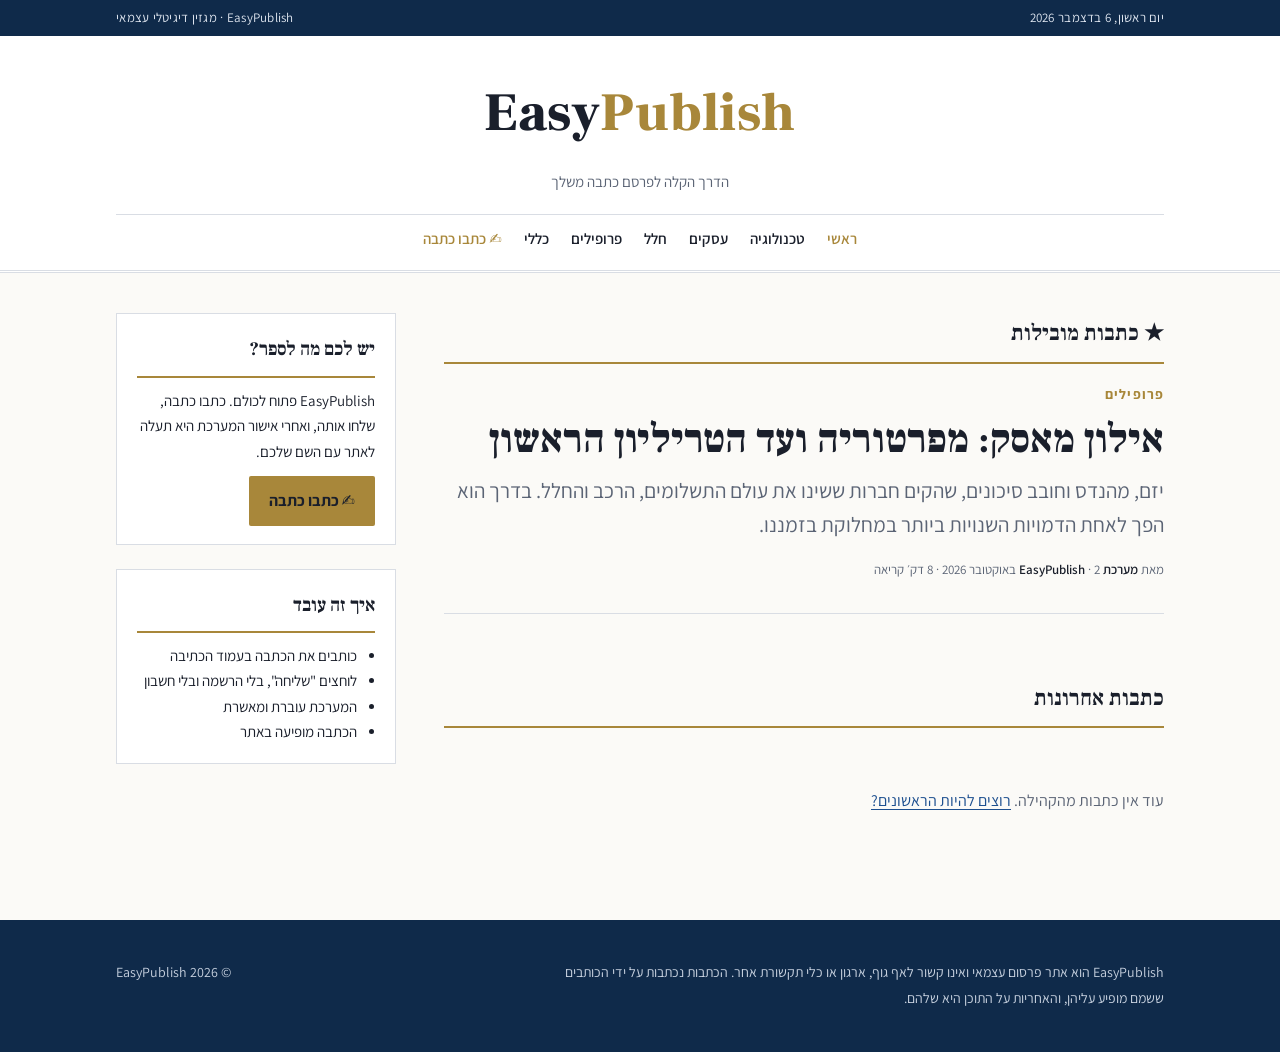
==== commit d1061889: "Accept articles without a GitHub account; add featured articles - Submissions go to a Google Sheet v" ====
--- a/index.html
+++ b/index.html
@@ -21,8 +21,12 @@
 
 <main><div class="wrap page-grid">
   <section>
-    <div id="lead"></div>
-    <h2 class="section-title"><span id="listTitle">כל הכתבות</span><small id="count"></small></h2>
+    <div id="featuredWrap">
+      <h2 class="section-title"><span>★ כתבות מובילות</span></h2>
+      <div id="lead"></div>
+      <div class="cards" id="featuredCards"></div>
+    </div>
+    <h2 class="section-title" style="margin-top:36px"><span id="listTitle">כתבות אחרונות</span><small id="count"></small></h2>
     <div class="cards" id="cards"></div>
   </section>
 
@@ -36,9 +40,9 @@
       <h3>איך זה עובד</h3>
       <ul>
         <li>כותבים את הכתבה בעמוד הכתיבה</li>
-        <li>שולחים אותה דרך GitHub (צריך חשבון חינמי)</li>
+        <li>לוחצים "שליחה", בלי הרשמה ובלי חשבון</li>
         <li>המערכת עוברת ומאשרת</li>
-        <li>הכתבה מתפרסמת אוטומטית תוך כדקה</li>
+        <li>הכתבה מופיעה באתר</li>
       </ul>
     </div>
   </aside>
@@ -63,35 +67,42 @@
   try { list = await loadArticles(); }
   catch { cards.innerHTML = '<p class="empty">לא הצלחנו לטעון את הכתבות. נסו לרענן את העמוד.</p>'; return; }
 
-  if (cat) {
-    list = list.filter(a => a.category === cat);
-    document.getElementById('listTitle').textContent = cat;
-  }
-  document.getElementById('count').textContent = list.length === 1 ? 'כתבה אחת' : list.length ? `${list.length} כתבות` : '';
-
-  if (!list.length) {
-    cards.innerHTML = `<p class="empty">עוד אין כתבות במדור הזה. <a href="write.html">רוצים להיות הראשונים?</a></p>`;
-    return;
-  }
-
   const meta = a => `<span class="meta">מאת <strong>${esc(a.author)}</strong> · ${esc(formatDate(a.date))} · ${esc(a.minutes || 1)} דק׳ קריאה</span>`;
-
-  const [first, ...rest] = list;
-  document.getElementById('lead').innerHTML = `
-    <a class="lead-story" href="${esc(articleHref(first))}">
-      <p class="kicker">${esc(first.category)}</p>
-      <h2>${esc(first.title)}</h2>
-      <p class="dek">${esc(first.dek)}</p>
-      ${meta(first)}
-    </a>`;
-
-  cards.innerHTML = rest.length ? rest.map(a => `
+  const card = a => `
     <a class="card" href="${esc(articleHref(a))}">
-      <p class="kicker">${esc(a.category)}</p>
+      <p class="kicker">${a.featured ? '★ ' : ''}${esc(a.category)}</p>
       <h3>${esc(a.title)}</h3>
       <p>${esc(a.dek)}</p>
       ${meta(a)}
-    </a>`).join('') : `<p class="empty">זו הכתבה היחידה כרגע. <a href="write.html">כתבו את הבאה</a>.</p>`;
+    </a>`;
+
+  let rest = list;
+  if (cat) {
+    // Section page: everything in the category, no featured block
+    document.getElementById('featuredWrap').hidden = true;
+    rest = list.filter(a => a.category === cat);
+    document.getElementById('listTitle').textContent = cat;
+  } else {
+    const featured = list.filter(a => a.featured);
+    if (featured.length) {
+      const [lead, ...more] = featured;
+      document.getElementById('lead').innerHTML = `
+        <a class="lead-story" href="${esc(articleHref(lead))}">
+          <p class="kicker">${esc(lead.category)}</p>
+          <h2>${esc(lead.title)}</h2>
+          <p class="dek">${esc(lead.dek)}</p>
+          ${meta(lead)}
+        </a>`;
+      document.getElementById('featuredCards').innerHTML = more.map(card).join('');
+      rest = list.filter(a => !a.featured);
+    } else {
+      document.getElementById('featuredWrap').hidden = true;
+    }
+  }
+
+  document.getElementById('count').textContent = rest.length === 1 ? 'כתבה אחת' : rest.length ? `${rest.length} כתבות` : '';
+  cards.innerHTML = rest.length ? rest.map(card).join('')
+    : `<p class="empty">${cat ? 'עוד אין כתבות במדור הזה.' : 'עוד אין כתבות מהקהילה.'} <a href="write.html">רוצים להיות הראשונים?</a></p>`;
 })();
 </script>
 </body>
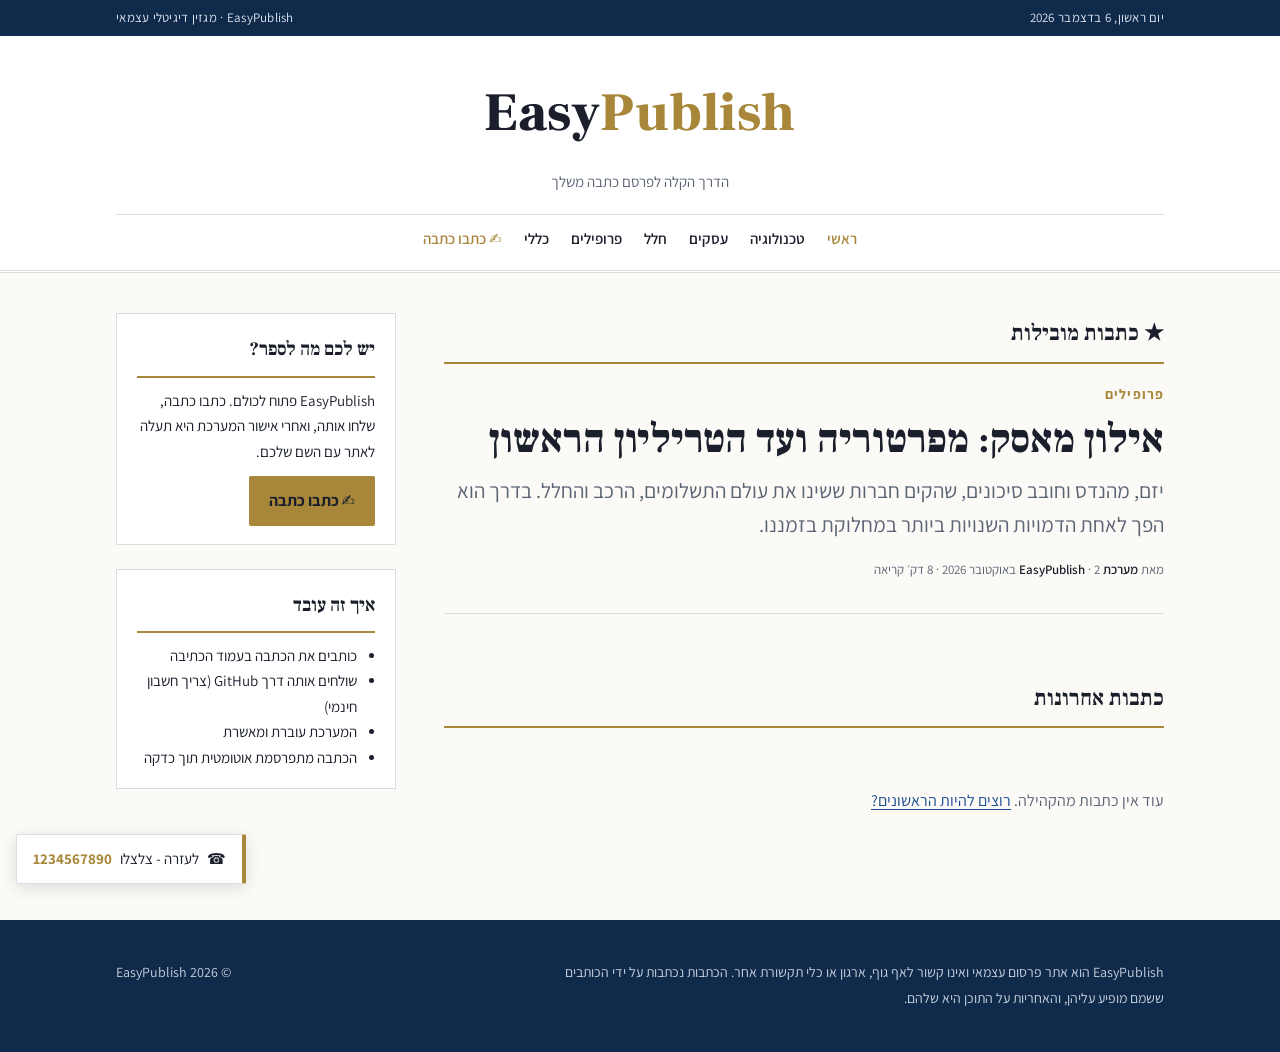
==== commit 635f6a5e: "Back to GitHub-issue submissions; add help phone panel - Restore issue form + publish workflow; drop" ====
--- a/index.html
+++ b/index.html
@@ -40,9 +40,9 @@
       <h3>איך זה עובד</h3>
       <ul>
         <li>כותבים את הכתבה בעמוד הכתיבה</li>
-        <li>לוחצים "שליחה", בלי הרשמה ובלי חשבון</li>
+        <li>שולחים אותה דרך GitHub (צריך חשבון חינמי)</li>
         <li>המערכת עוברת ומאשרת</li>
-        <li>הכתבה מופיעה באתר</li>
+        <li>הכתבה מתפרסמת אוטומטית תוך כדקה</li>
       </ul>
     </div>
   </aside>
--- a/style.css
+++ b/style.css
@@ -89,6 +89,11 @@
 ol.steps{padding-right:20px;font-size:15px}
 ol.steps li{margin-bottom:8px}
 
+.help-panel{position:fixed;left:16px;bottom:16px;z-index:50;display:flex;align-items:center;gap:8px;background:var(--card);color:var(--ink);border:1px solid var(--line);border-right:4px solid var(--accent);box-shadow:0 4px 16px rgba(0,0,0,.12);padding:10px 16px;font-size:15px;text-decoration:none;border-radius:2px}
+.help-panel:hover{border-color:var(--accent)}
+.help-panel strong{color:var(--accent)}
+@media (max-width:600px){.help-panel{left:12px;right:12px;bottom:12px;justify-content:center}footer{padding-bottom:64px}}
+
 footer{background:var(--navy);color:#c7d1df;font-size:14px}
 footer .wrap{padding:26px 16px;display:flex;justify-content:space-between;gap:16px;flex-wrap:wrap}
 footer a{color:#e4ecf7}
